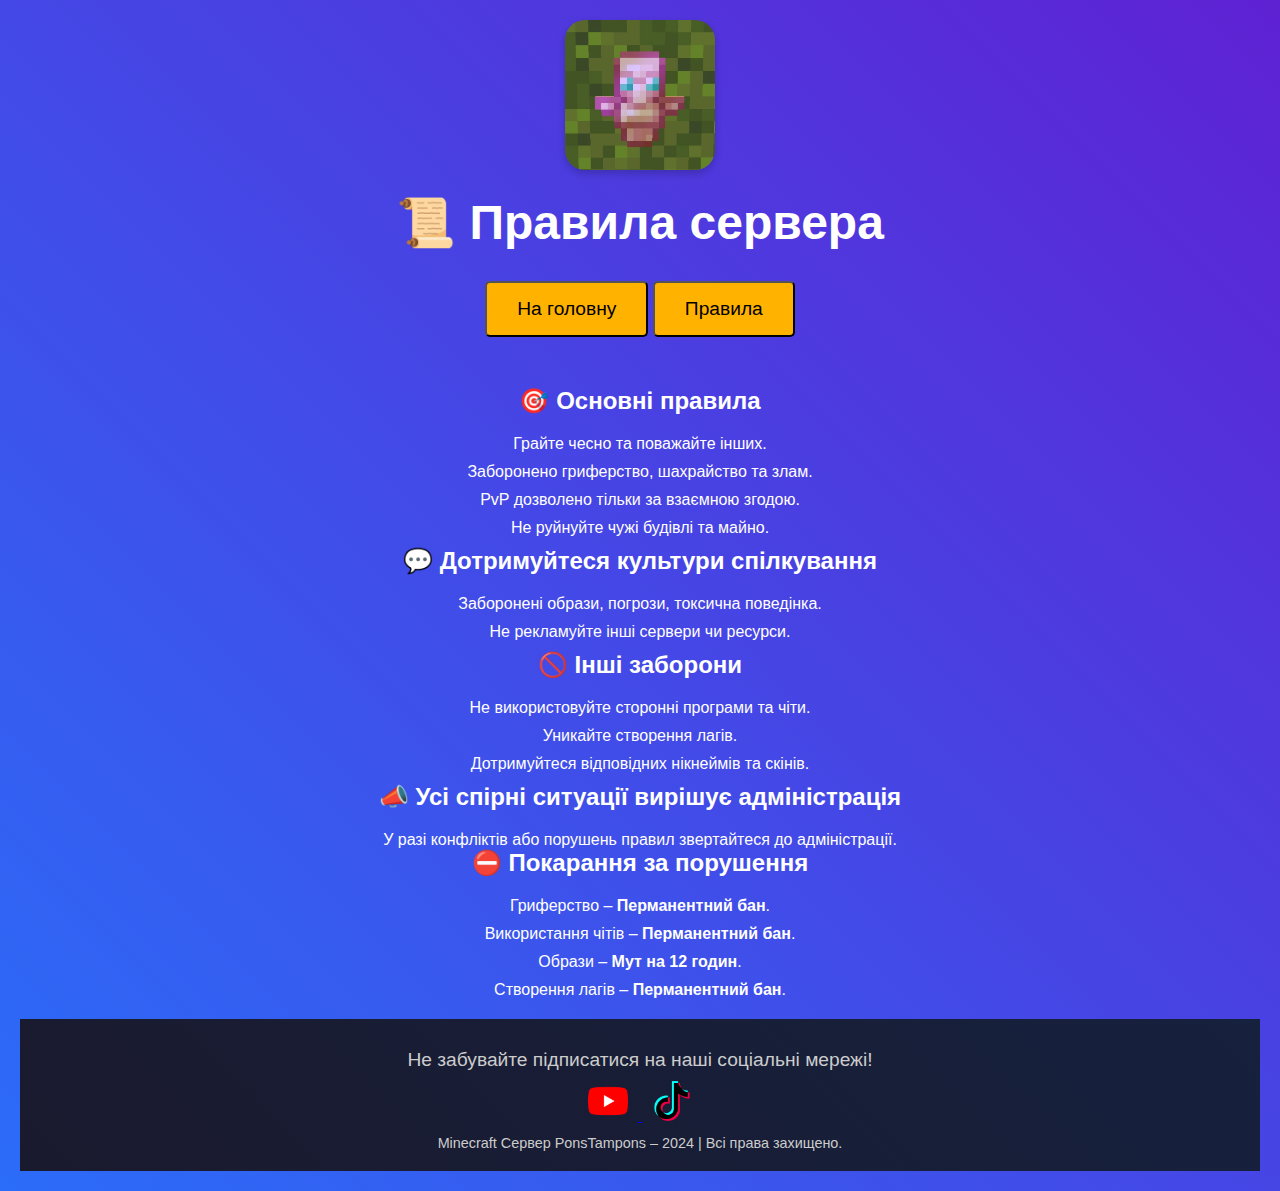
==== rules.html @ 568bfbd2 "Add files via upload" ====
<!DOCTYPE html>
<html lang="uk">
<head>
    <meta charset="UTF-8">
    <meta name="viewport" content="width=device-width, initial-scale=1.0">
    <title>Правила сервера | PonsTampons</title>
    <link rel="stylesheet" href="styles.css">
    <link rel="icon" href="logo.ico" type="image/x-icon">
</head>
<body>

<header>
    <img src="image/logo.png" alt="Minecraft Server Logo" class="logo">
    <h1>📜 Правила сервера</h1>
    <nav>
        <button onclick="window.location.href='index.html'" class="btn">На головну</button>
        <button onclick="window.location.href='rules.html'" class="btn active">Правила</button>
    </nav>
</header>

<main>
    <section class="rules">
        <h2>🎯 Основні правила</h2>
        <ul>
            <li>Грайте чесно та поважайте інших.</li>
            <li>Заборонено гриферство, шахрайство та злам.</li>
            <li>PvP дозволено тільки за взаємною згодою.</li>
            <li>Не руйнуйте чужі будівлі та майно.</li>
        </ul>

        <h2>💬 Дотримуйтеся культури спілкування</h2>
        <ul>
            <li>Заборонені образи, погрози, токсична поведінка.</li>
            <li>Не рекламуйте інші сервери чи ресурси.</li>
        </ul>

        <h2>🚫 Інші заборони</h2>
        <ul>
            <li>Не використовуйте сторонні програми та чіти.</li>
            <li>Уникайте створення лагів.</li>
            <li>Дотримуйтеся відповідних нікнеймів та скінів.</li>
        </ul>

        <h2>📣 Усі спірні ситуації вирішує адміністрація</h2>
        <p>У разі конфліктів або порушень правил звертайтеся до адміністрації.</p>

        <h2>⛔ Покарання за порушення</h2>
        <ul>
            <li>Гриферство – <strong>Перманентний бан</strong>.</li>
            <li>Використання чітів – <strong>Перманентний бан</strong>.</li>
            <li>Образи – <strong>Мут на 12 годин</strong>.</li>
            <li>Створення лагів – <strong>Перманентний бан</strong>.</li>
        </ul>
    </section>
</main>

<footer>
    <div class="socials">
        <p>Не забувайте підписатися на наші соціальні мережі!</p>
        <a href="https://www.youtube.com/@PonsTampons" target="_blank">
            <img src="image/youtube.png" alt="YouTube">
        </a>
        <a href="https://www.tiktok.com/@pons.tampons" target="_blank">
            <img src="image/tik-tok.png" alt="TikTok">
        </a>
    </div>
    <p>Minecraft Сервер PonsTampons – 2024 | Всі права захищено.</p>
</footer>

<script src="scripts.js"></script>

</body>
</html>
---- styles.css ----
/* Виділення важливих елементів */
.highlight {
    font-weight: bold;
    font-size: 1.2em;
    color: #ff7f00;
}

.important {
    font-weight: bold;
    color: #ff0000;
    background-color: rgba(255, 0, 0, 0.1);
    padding: 5px;
    border-radius: 5px;
    font-size: 1.1em;
}

/* Загальні стилі */
* {
    margin: 0;
    padding: 0;
    box-sizing: border-box;
    font-family: Arial, sans-serif;
}

header {
    margin-bottom: 50px;
}

h1 {
    font-size: 3em;
    margin-bottom: 10px;
}

h2 {
    font-size: 1.5em;
    margin-bottom: 20px;
}

.logo {
    width: 150px;
    height: 150px; /* Встановлюємо висоту і ширину однаковими для квадратного зображення */
    margin-bottom: 20px;
    border-radius: 20px; /* Закруглені кути */
    box-shadow: 0 4px 8px rgba(0, 0, 0, 0.2); /* Легка тінь */
    filter: brightness(1.2); /* Світліший ефект */
    transition: transform 0.3s ease, filter 0.3s ease; /* Анімація */
}

.payment-info {
    background-color: rgba(0, 0, 0, 0.7);
    padding: 30px;
    border-radius: 10px;
    max-width: 600px;
    margin: 0 auto;
}

ul {
    list-style-type: none;
    margin-top: 10px;
}

ul li {
    margin: 10px 0;
}

.btn {
    display: inline-block;
    background-color: #ffb300;
    padding: 15px 30px;
    color: #000;
    font-size: 1.2em;
    border-radius: 5px;
    text-decoration: none;
    margin-top: 20px;
    transition: background-color 0.3s ease;
}

.btn:hover {
    background-color: #ff7f00;
}

footer {
    background: linear-gradient(45deg, #1a1a2e, #16213e);
    color: #fff;
    padding: 20px;
    text-align: center;
    font-size: 1em;
    margin-top: 20px;
}

footer .socials p {
    margin-bottom: 10px;
    font-size: 1.2em;
}

footer .socials a img {
    width: 40px;
    margin: 0 10px;
    transition: transform 0.3s ease;
}

footer .socials a img:hover {
    transform: scale(1.1);
}

footer p {
    margin-top: 10px;
    font-size: 0.9em;
    color: #cccccc;
}

/* Мобільна адаптація */
@media (max-width: 768px) {
    .payment-info {
        padding: 20px;
    }

    .btn {
        font-size: 1em;
        padding: 10px 20px;
    }

    .logo {
        width: 120px;
        margin-bottom: 20px;
        border-radius: 50%; /* Округлення для мобільної версії */
        box-shadow: 0 4px 8px rgba(0, 0, 0, 0.2); /* Легка тінь */
        filter: brightness(1.2); /* Світліший ефект */
        transition: transform 0.3s ease, filter 0.3s ease; /* Анімація */
    }

    .neon-block {
        max-width: 90%;
        padding: 10px;
    }
}

/* Загальний стиль блоку */
.server-ip {
    margin-top: 20px;
    font-size: 1.5em;
    color: #fff;
}

/* Стиль блоку */
.neon-block {
    background: rgba(0, 0, 0, 0.7);
    padding: 20px;
    border-radius: 10px;
    max-width: 400px;
    margin: 20px auto;
    text-align: center;
}

/* Білий неоновий текст */
.neon-text {
    font-size: 1.5em;
    color: #ffffff; /* Білий колір тексту */
    text-shadow: 
        0 0 5px #ffffff, /* Білий неоновий ефект */
        0 0 10px #ffffff,
        0 0 20px #ffffff,
        0 0 30px #ffffff,
        0 0 40px #ffffff; /* Посилення ефекту */
    font-weight: bold;
    margin: 10px 0;
}


body {
    color: #fff; /* Колір тексту */
    text-align: center; /* Вирівнювання тексту */
    margin: 0; /* Забираємо зовнішні відступи */
    padding: 20px; /* Встановлюємо внутрішній відступ */
    font-family: Arial, sans-serif; /* Шрифт тексту */
    background: linear-gradient(45deg, #ff7f00, #2575fc, #6a11cb, #ff4500); /* Градієнт */
    background-size: 400% 400%; /* Задаємо розмір фону для плавного переливання */
    animation: gradientAnimation 8s ease infinite; /* Анімація фону */
}

/* Анімація для градієнта */
@keyframes gradientAnimation {
    0% {
        background-position: 0% 50%; /* Початкова позиція */
    }
    50% {
        background-position: 100% 50%; /* Плавний перехід */
    }
    100% {
        background-position: 0% 50%; /* Повернення до початку */
    }
}

#server-ip:active {
    color: #ffc400; /* Зміна кольору тексту при натисканні */
}

/* Загальний стиль для контейнера правил */
.rules-container {
    display: flex;
    flex-wrap: wrap;
    gap: 1rem;
    justify-content: center;
    padding: 2rem;
}

/* Адаптація для мобільних пристроїв */
@media (max-width: 768px) {
    body {
        padding: 0 1rem; /* Зменшуємо внутрішні поля */
    }

    header h1, header h2 {
        font-size: 1.5rem; /* Зменшуємо розмір тексту заголовків */
    }

    .rules-container {
        flex-direction: column; /* Всі правила в один стовпець */
        align-items: center;
    }

    .rule {
        width: 100%; /* Блоки розтягуються на всю ширину */
    }

    nav a {
        font-size: 0.9rem; /* Зменшуємо розмір шрифту в меню */
    }
}

/* Адаптація для великих екранів (ПК) */
@media (min-width: 1024px) {
    .rules-container {
        justify-content: space-around; /* Розміщення з однаковими відступами */
    }

    .rule {
        width: 30%; /* Кожен блок займає третину ширини */
    }
}

/* Додаткова адаптація для дуже вузьких екранів (<480px) */
@media (max-width: 480px) {
    header h1, header h2 {
        font-size: 1.2rem; /* Зменшуємо ще більше */
    }

    .rule {
        padding: 1rem;
        font-size: 0.9rem; /* Зменшуємо розмір шрифту в тексті правил */
    }

    nav {
        flex-direction: column; /* Меню у вертикальному вигляді */
        align-items: center;
    }

    nav a {
        margin: 0.5rem 0; /* Відступ між пунктами меню */
    }
}
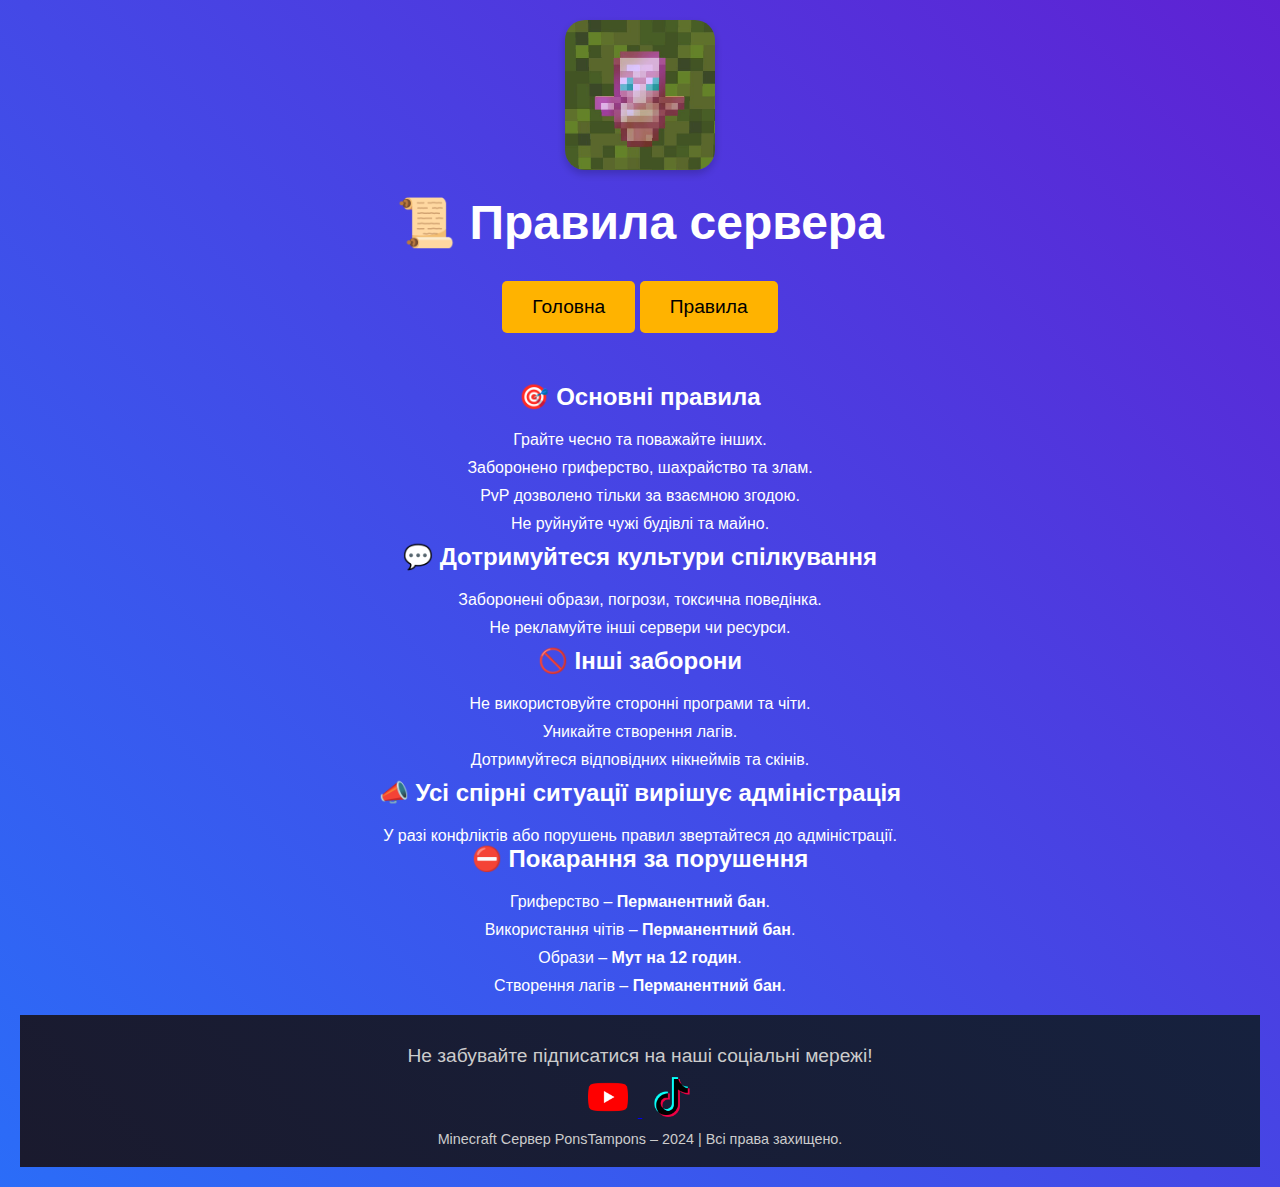
==== commit 79e99989: "Add files via upload" ====
--- a/rules.html
+++ b/rules.html
@@ -13,8 +13,8 @@
     <img src="image/logo.png" alt="Minecraft Server Logo" class="logo">
     <h1>📜 Правила сервера</h1>
     <nav>
-        <button onclick="window.location.href='index.html'" class="btn">На головну</button>
-        <button onclick="window.location.href='rules.html'" class="btn active">Правила</button>
+        <a href="index.html" class="btn">Головна</a>
+        <a href="rules.html" class="btn">Правила</a>
     </nav>
 </header>
 
